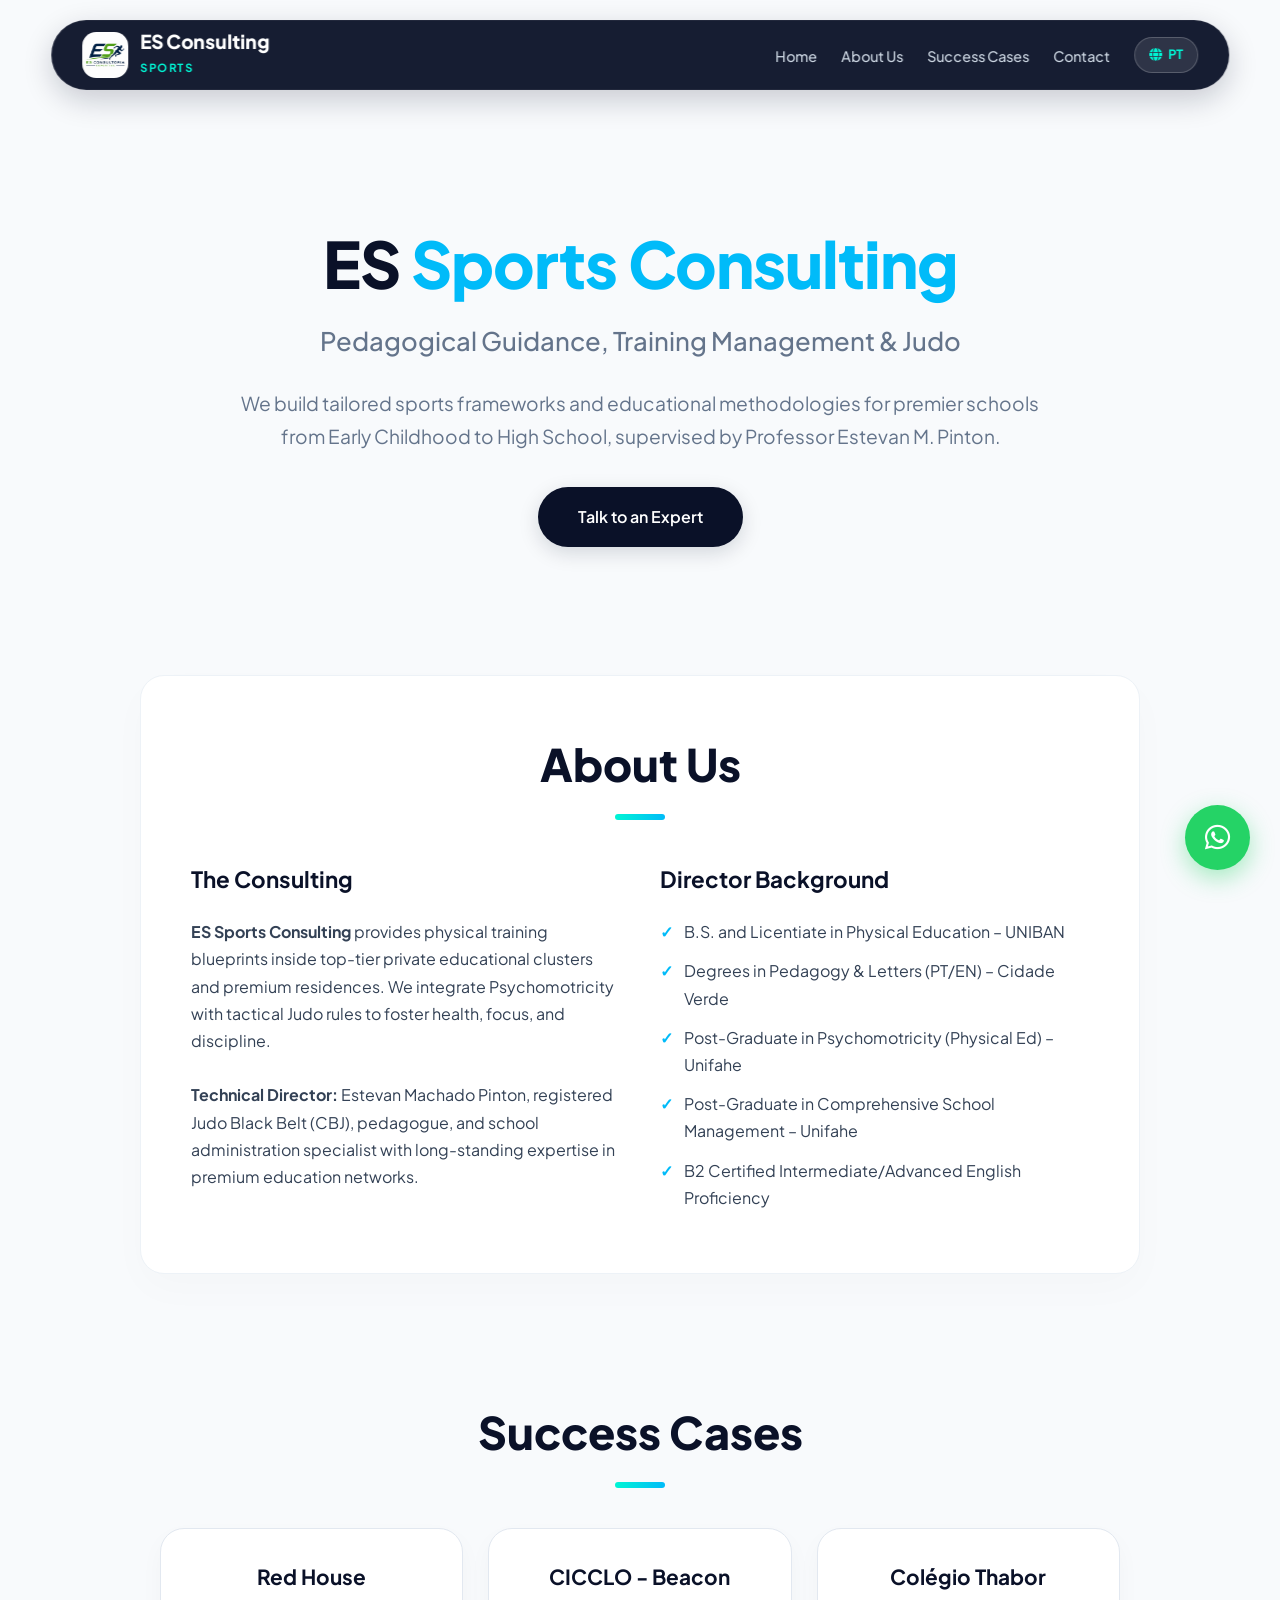
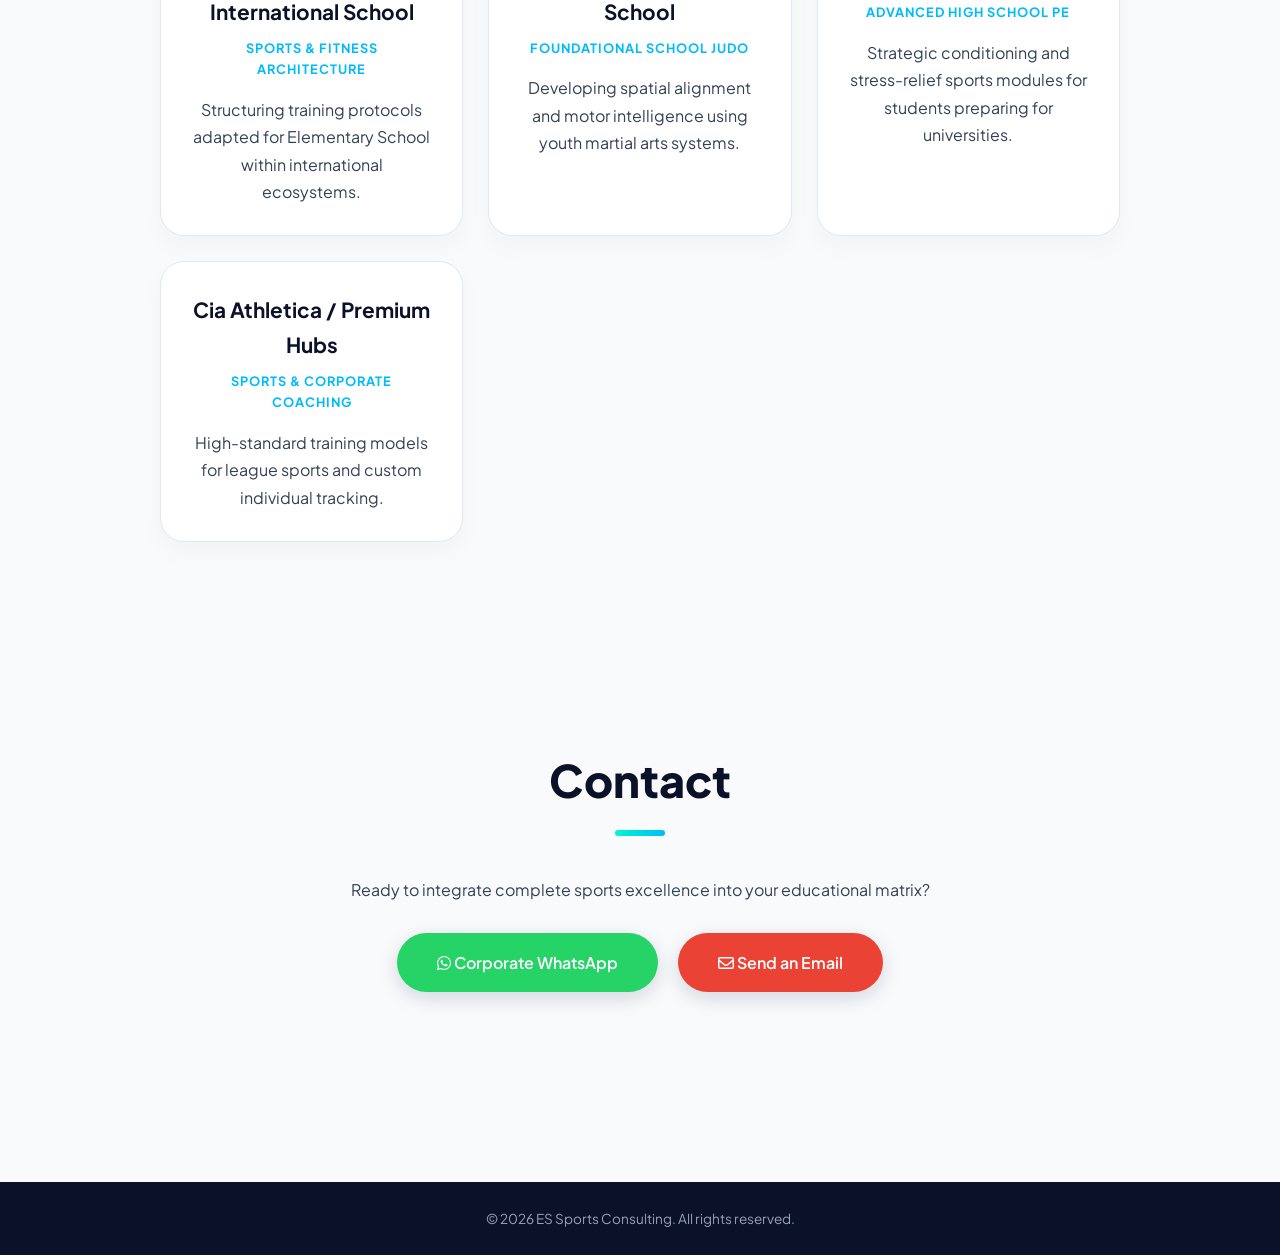
==== index_en.html @ 7282d3e0 "feat: estrutura inicial sem imagens" ====
<!DOCTYPE html>
<html lang="en">
<head>
    <meta charset="UTF-8">
    <meta name="viewport" content="width=device-width, initial-scale=1.0">
    <title>ES Sports Consulting</title>
    <link rel="stylesheet" href="style.css">
    <link rel="stylesheet" href="https://cdnjs.cloudflare.com/ajax/libs/font-awesome/6.4.2/css/all.min.css">
</head>
<body>

    <!-- Floating WhatsApp -->
    <a href="https://wa.me/5511965818711?text=Hello,%20I'd%20like%20to%20know%20more%20about%20ES%20Sports%20Consulting." target="_blank" class="whatsapp-float" aria-label="WhatsApp">
        <i class="fab fa-whatsapp"></i>
    </a>

    <!-- Header -->
    <header>
        <div class="nav-container">
            <div class="logo-container">
                <div class="logo-img-wrapper">
                    <img src="esconcultoria_logo.jpg" alt="ES Consulting Logo">
                </div>
                <div class="logo-text">
                    <span class="main-name">ES Consulting</span>
                    <span class="sub-name">Sports</span>
                </div>
            </div>
            <nav>
                <ul>
                    <li><a href="#home">Home</a></li>
                    <li><a href="#about-me">About Us</a></li>
                    <li><a href="#success-cases">Success Cases</a></li>
                    <li><a href="#contact">Contact</a></li>
                    <li><a href="index.html" class="lang-switch"><i class="fas fa-globe"></i> PT</a></li>
                </ul>
            </nav>
        </div>
    </header>

    <!-- Home -->
    <section id="home">
        <div class="hero-text">
            <h1>ES <span>Sports Consulting</span></h1>
            <h2>Pedagogical Guidance, Training Management & Judo</h2>
            <p>We build tailored sports frameworks and educational methodologies for premier schools from Early Childhood to High School, supervised by Professor Estevan M. Pinton.</p>
            <a href="#contact" class="btn">Talk to an Expert</a>
        </div>
    </section>

    <!-- About Us -->
    <section id="about-me">
        <h2 class="section-title">About Us</h2>
        <div class="about-container">
            <div class="about-box">
                <h3>The Consulting</h3>
                <p><strong>ES Sports Consulting</strong> provides physical training blueprints inside top-tier private educational clusters and premium residences. We integrate Psychomotricity with tactical Judo rules to foster health, focus, and discipline.</p>
                <br>
                <p><strong>Technical Director:</strong> Estevan Machado Pinton, registered Judo Black Belt (CBJ), pedagogue, and school administration specialist with long-standing expertise in premium education networks.</p>
            </div>
            <div class="about-box">
                <h3>Director Background</h3>
                <ul>
                    <li>B.S. and Licentiate in Physical Education – UNIBAN</li>
                    <li>Degrees in Pedagogy & Letters (PT/EN) – Cidade Verde</li>
                    <li>Post-Graduate in Psychomotricity (Physical Ed) – Unifahe</li>
                    <li>Post-Graduate in Comprehensive School Management – Unifahe</li>
                    <li>B2 Certified Intermediate/Advanced English Proficiency</li>
                </ul>
            </div>
        </div>
    </section>

    <!-- Success Cases -->
    <section id="success-cases">
        <h2 class="section-title">Success Cases</h2>
        <div class="grid-sucesso">
            <div class="card-sucesso">
                <h3>Red House International School</h3>
                <div class="sub">Sports & Fitness Architecture</div>
                <p>Structuring training protocols adapted for Elementary School within international ecosystems.</p>
            </div>
            <div class="card-sucesso">
                <h3>CICCLO - Beacon School</h3>
                <div class="sub">Foundational School Judo</div>
                <p>Developing spatial alignment and motor intelligence using youth martial arts systems.</p>
            </div>
            <div class="card-sucesso">
                <h3>Colégio Thabor</h3>
                <div class="sub">Advanced High School PE</div>
                <p>Strategic conditioning and stress-relief sports modules for students preparing for universities.</p>
            </div>
            <div class="card-sucesso">
                <h3>Cia Athletica / Premium Hubs</h3>
                <div class="sub">Sports & Corporate Coaching</div>
                <p>High-standard training models for league sports and custom individual tracking.</p>
            </div>
        </div>
    </section>

    <!-- Contact -->
    <section id="contact">
        <h2 class="section-title">Contact</h2>
        <p>Ready to integrate complete sports excellence into your educational matrix?</p>
        
        <div class="contact-buttons">
            <a href="https://wa.me/5511965818711?text=Hello,%20I'd%20like%20to%20schedule%20a%20meeting." target="_blank" class="btn btn-whatsapp-link">
                <i class="fab fa-whatsapp"></i> Corporate WhatsApp
            </a>
            <a href="mailto:estevan.machado@gmail.com" class="btn btn-email">
                <i class="far fa-envelope"></i> Send an Email
            </a>
        </div>
    </section>

    <footer>
        <p>&copy; 2026 ES Sports Consulting. All rights reserved.</p>
    </footer>

</body>
</html>
---- style.css ----
/* @import de fontes modernas */
@import url('https://fonts.googleapis.com/css2?family=Plus+Jakarta+Sans:wght=400;500;600;700;800&display=swap');

:root {
    --navy-deep: #0a1128;
    --navy-medium: #1c2541;
    --teal-bright: #00f5d4;
    --teal-dark: #00bbf9;
    --text-main: #334155;
    --text-light: #64748b;
    --card-radius: 24px;
    --btn-radius: 50px;
}

/* Reset Geral */
* {
    margin: 0;
    padding: 0;
    box-sizing: border-box;
    font-family: 'Plus Jakarta Sans', sans-serif;
    scroll-behavior: smooth;
}

body {
    background-color: #f8fafc;
    color: var(--text-main);
    line-height: 1.7;
    overflow-x: hidden;
}

a {
    text-decoration: none;
    color: inherit;
}

/* Botão Flutuante do WhatsApp */
.whatsapp-float {
    position: fixed;
    bottom: 30px;
    right: 30px;
    background-color: #25d366;
    color: white;
    width: 65px;
    height: 65px;
    border-radius: 50%;
    display: flex;
    align-items: center;
    justify-content: center;
    box-shadow: 0 8px 24px rgba(37, 211, 102, 0.4);
    z-index: 9999;
    transition: all 0.3s ease;
    font-size: 1.8rem;
}

.whatsapp-float:hover {
    transform: scale(1.1) translateY(-5px);
    box-shadow: 0 12px 30px rgba(37, 211, 102, 0.6);
}

/* Cabeçalho e Menu */
header {
    background-color: rgba(10, 17, 40, 0.95);
    backdrop-filter: blur(10px);
    color: #fff;
    position: fixed;
    width: 92%;
    max-width: 1200px;
    top: 20px;
    left: 50%;
    transform: translateX(-50%);
    z-index: 1000;
    border-radius: var(--btn-radius);
    box-shadow: 0 10px 30px rgba(10, 17, 40, 0.2);
    border: 1px solid rgba(255, 255, 255, 0.05);
}

.nav-container {
    display: flex;
    justify-content: space-between;
    align-items: center;
    padding: 10px 30px;
}

.logo-container {
    display: flex;
    align-items: center;
    gap: 12px;
}

.logo-img-wrapper {
    width: 46px;
    height: 46px;
    border-radius: 14px;
    overflow: hidden;
    display: flex;
    align-items: center;
    justify-content: center;
    background: #fff;
}

.logo-img-wrapper img {
    width: 100%;
    height: 100%;
    object-fit: cover;
}

.logo-text {
    text-align: left;
}

.logo-text .main-name {
    font-size: 1.2rem;
    font-weight: 800;
    color: #ffffff;
    display: block;
    line-height: 1.1;
}

.logo-text .sub-name {
    font-size: 0.7rem;
    color: var(--teal-bright);
    font-weight: 700;
    text-transform: uppercase;
    letter-spacing: 1.5px;
}

nav ul {
    display: flex;
    list-style: none;
    align-items: center;
}

nav ul li {
    margin-left: 24px;
}

nav ul li a {
    font-weight: 500;
    font-size: 0.9rem;
    transition: color 0.3s;
    color: #cbd5e1;
}

nav ul li a:hover {
    color: var(--teal-bright);
}

.lang-switch {
    background: rgba(255, 255, 255, 0.1);
    border: 1px solid rgba(255, 255, 255, 0.2);
    padding: 6px 14px;
    border-radius: var(--btn-radius);
    font-size: 0.8rem;
    font-weight: 700;
    color: var(--teal-bright);
    display: flex;
    align-items: center;
    gap: 6px;
    transition: all 0.3s;
}

.lang-switch:hover {
    background: var(--teal-bright);
    color: var(--navy-deep);
}

/* Configurações de Seções */
section {
    padding: 120px 20px 80px 20px;
    max-width: 1000px;
    margin: 0 auto;
    text-align: center;
}

.section-title {
    font-size: 2.8rem;
    margin-bottom: 40px;
    color: var(--navy-deep);
    font-weight: 800;
}

.section-title::after {
    content: '';
    display: block;
    width: 50px;
    height: 6px;
    background: linear-gradient(90deg, var(--teal-bright), var(--teal-dark));
    margin: 12px auto 0 auto;
    border-radius: 10px;
}

/* Hero / Home Totalmente Centralizada */
#home {
    display: flex;
    flex-direction: column;
    align-items: center;
    justify-content: center;
    min-height: 75vh;
    padding-top: 180px;
}

.hero-text {
    max-width: 800px;
    margin: 0 auto;
}

.hero-text h1 {
    font-size: 4rem;
    color: var(--navy-deep);
    line-height: 1.1;
    font-weight: 800;
    letter-spacing: -1px;
}

.hero-text h1 span {
    color: var(--teal-dark);
}

.hero-text h2 {
    font-size: 1.6rem;
    color: var(--text-light);
    margin: 20px 0 25px 0;
    font-weight: 500;
}

.hero-text p {
    font-size: 1.2rem;
    color: var(--text-light);
    margin-bottom: 35px;
}

.btn {
    display: inline-block;
    background-color: var(--navy-deep);
    color: #fff;
    padding: 16px 40px;
    border-radius: var(--btn-radius);
    font-weight: 600;
    transition: all 0.3s;
    box-shadow: 0 6px 20px rgba(10, 17, 40, 0.15);
}

.btn:hover {
    background-color: var(--teal-bright);
    color: var(--navy-deep);
    transform: translateY(-3px);
}

/* Quem Somos */
#quem-sou, #about-me {
    background-color: #fff;
    border-radius: var(--card-radius);
    box-shadow: 0 15px 40px rgba(10, 17, 40, 0.02);
    padding: 50px;
    border: 1px solid #edf2f7;
}

.about-container {
    display: grid;
    grid-template-columns: 1fr 1fr;
    gap: 40px;
    text-align: left;
}

.about-box h3 {
    color: var(--navy-deep);
    margin-bottom: 20px;
    font-size: 1.4rem;
}

.about-box ul {
    list-style-type: none;
}

.about-box ul li {
    margin-bottom: 12px;
    position: relative;
    padding-left: 24px;
}

.about-box ul li::before {
    content: "✓";
    position: absolute;
    left: 0;
    color: var(--teal-dark);
    font-weight: 800;
}

/* Casos de Sucesso em Caixas */
.grid-sucesso {
    display: grid;
    grid-template-columns: repeat(auto-fit, minmax(280px, 1fr));
    gap: 25px;
}

.card-sucesso {
    background-color: #fff;
    padding: 30px;
    border-radius: var(--card-radius);
    box-shadow: 0 10px 25px rgba(10, 17, 40, 0.03);
    border: 1px solid #e2e8f0;
    text-align: center;
    transition: transform 0.3s, border-color 0.3s;
}

.card-sucesso:hover {
    transform: translateY(-5px);
    border-color: var(--teal-bright);
}

.card-sucesso h3 {
    color: var(--navy-deep);
    font-size: 1.3rem;
    margin-bottom: 8px;
}

.card-sucesso .sub {
    font-size: 0.8rem;
    color: var(--teal-dark);
    font-weight: 700;
    text-transform: uppercase;
    letter-spacing: 1px;
    margin-bottom: 15px;
}

/* Contato */
.contact-buttons {
    display: flex;
    justify-content: center;
    gap: 20px;
    margin: 30px 0;
    flex-wrap: wrap;
}

.btn-whatsapp-link { background-color: #25d366; }
.btn-whatsapp-link:hover { background-color: #1ebd54; color: white;}
.btn-email { background-color: #ea4335; }
.btn-email:hover { background-color: #d3382c; color: white;}

footer {
    background-color: var(--navy-deep);
    color: #94a3b8;
    text-align: center;
    padding: 25px;
    font-size: 0.85rem;
    margin-top: 80px;
}

/* Responsividade */
@media (max-width: 768px) {
    .nav-container { flex-direction: column; gap: 15px; }
    nav ul { gap: 10px; }
    nav ul li { margin: 0; }
    .about-container { grid-template-columns: 1fr; }
    .hero-text h1 { font-size: 2.8rem; }
}
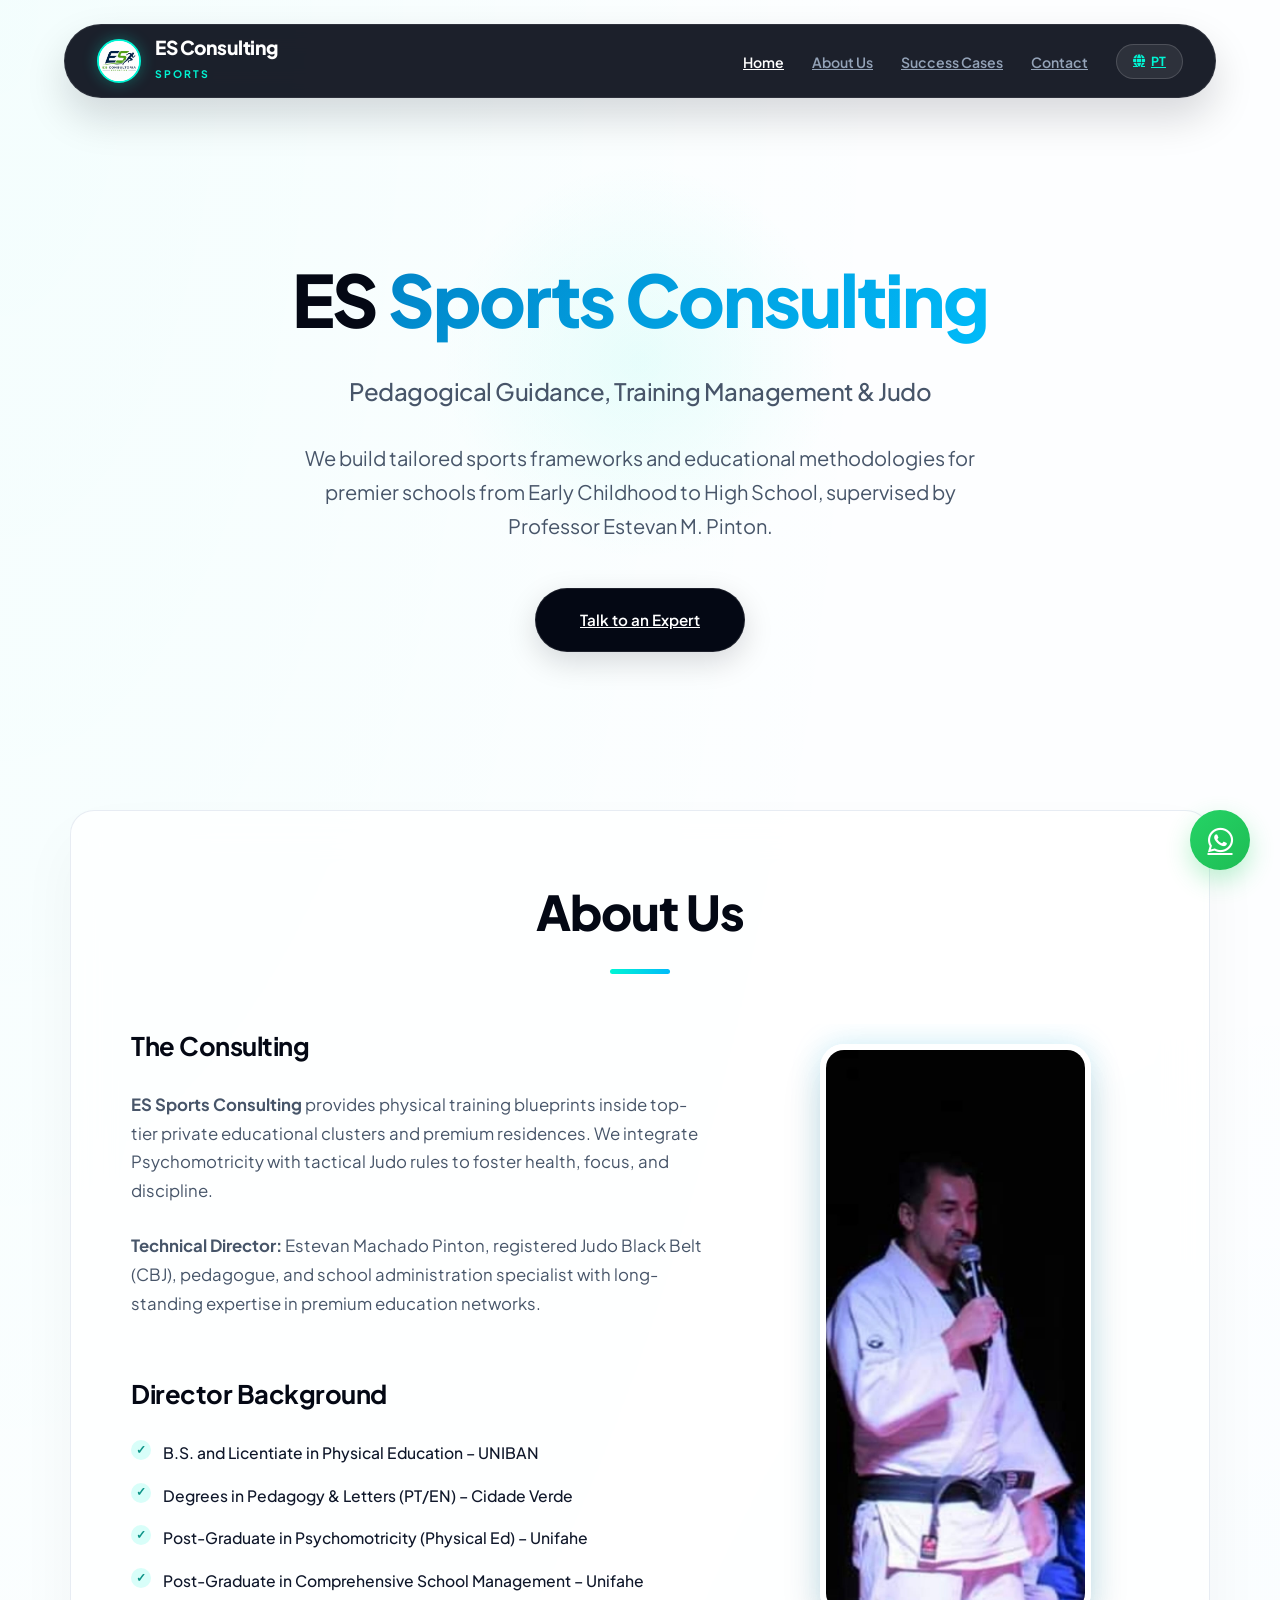
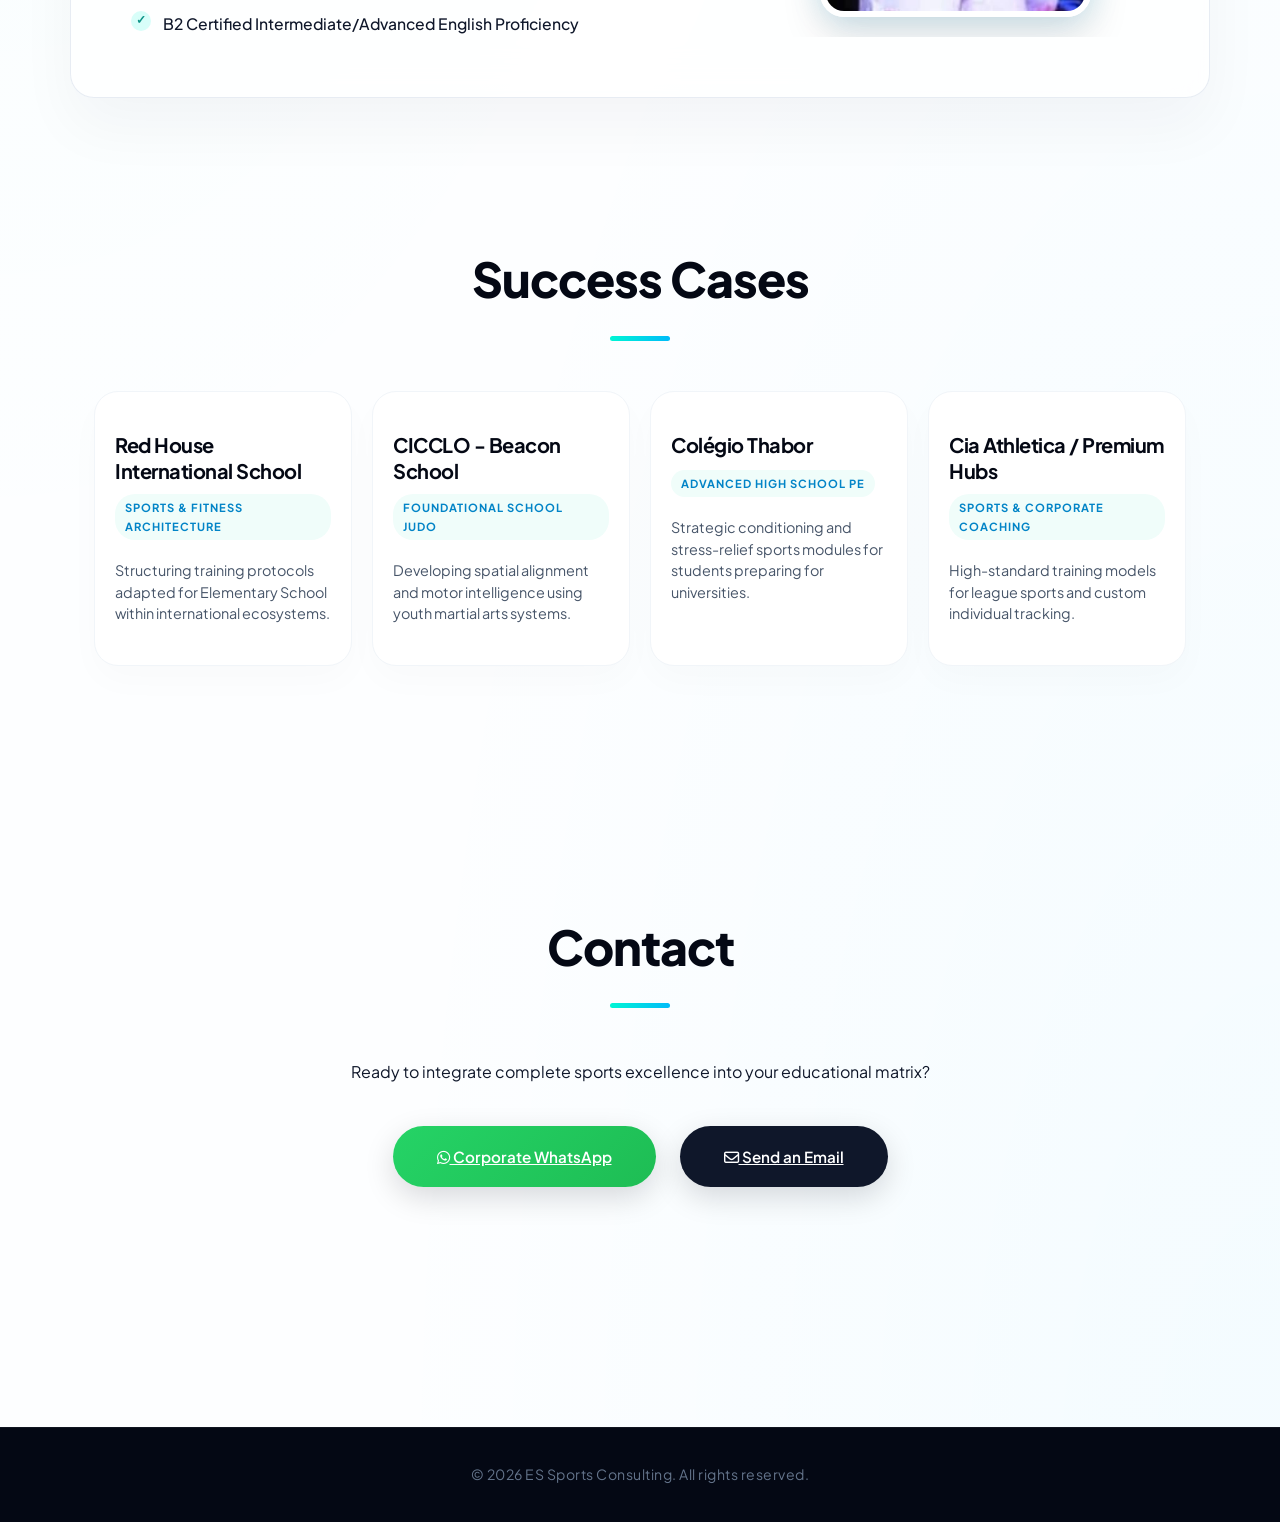
==== commit f1ab842d: "INCLUSAO DE FOTO E ALTERAÇÃO DO LAYOUT E ESTILO" ====
--- a/index_en.html
+++ b/index_en.html
@@ -28,7 +28,7 @@
             </div>
             <nav>
                 <ul>
-                    <li><a href="#home">Home</a></li>
+                    <li><a href="#home" class="active">Home</a></li>
                     <li><a href="#about-me">About Us</a></li>
                     <li><a href="#success-cases">Success Cases</a></li>
                     <li><a href="#contact">Contact</a></li>
@@ -48,7 +48,7 @@
         </div>
     </section>
 
-    <!-- About Us -->
+    <!-- About Us Modernized with Photo -->
     <section id="about-me">
         <h2 class="section-title">About Us</h2>
         <div class="about-container">
@@ -57,8 +57,9 @@
                 <p><strong>ES Sports Consulting</strong> provides physical training blueprints inside top-tier private educational clusters and premium residences. We integrate Psychomotricity with tactical Judo rules to foster health, focus, and discipline.</p>
                 <br>
                 <p><strong>Technical Director:</strong> Estevan Machado Pinton, registered Judo Black Belt (CBJ), pedagogue, and school administration specialist with long-standing expertise in premium education networks.</p>
-            </div>
-            <div class="about-box">
+                
+                <br><br>
+                
                 <h3>Director Background</h3>
                 <ul>
                     <li>B.S. and Licentiate in Physical Education – UNIBAN</li>
@@ -67,6 +68,11 @@
                     <li>Post-Graduate in Comprehensive School Management – Unifahe</li>
                     <li>B2 Certified Intermediate/Advanced English Proficiency</li>
                 </ul>
+            </div>
+            
+            <!-- Incorporated Image Box with Premium Frame and Glow (70% width) -->
+            <div class="about-box" style="padding: 0; display: flex; align-items: center; justify-content: center; overflow: hidden; background: none; border: none; box-shadow: none;">
+                <img src="foto palestra.jpg" alt="Professor Estevan M. Pinton during a Judo presentation" style="width: 70%; height: auto; object-fit: contain; border-radius: var(--card-radius); border: 6px solid #ffffff; box-shadow: 0 20px 40px rgba(4, 8, 20, 0.12), 0 0 30px rgba(0, 187, 249, 0.18);">
             </div>
         </div>
     </section>
--- a/style.css
+++ b/style.css
@@ -1,15 +1,16 @@
 /* @import de fontes modernas */
-@import url('https://fonts.googleapis.com/css2?family=Plus+Jakarta+Sans:wght=400;500;600;700;800&display=swap');
+@import url('https://fonts.googleapis.com/css2?family=Plus+Jakarta+Sans:wght@400;500;600;700;800&display=swap');
 
 :root {
-    --navy-deep: #0a1128;
-    --navy-medium: #1c2541;
+    --navy-deep: #040814;
+    --navy-card: #0a122c;
     --teal-bright: #00f5d4;
     --teal-dark: #00bbf9;
-    --text-main: #334155;
-    --text-light: #64748b;
+    --text-main: #0f172a;
+    --text-light: #475569;
+    --glass-bg: rgba(255, 255, 255, 0.75);
     --card-radius: 24px;
-    --btn-radius: 50px;
+    --btn-radius: 100px;
 }
 
 /* Reset Geral */
@@ -22,15 +23,18 @@
 }
 
 body {
-    background-color: #f8fafc;
+    background-color: #fdfeff;
+    background-image: 
+        radial-gradient(at 0% 0%, rgba(0, 245, 212, 0.04) 0px, transparent 50%),
+        radial-gradient(at 100% 100%, rgba(0, 187, 249, 0.04) 0px, transparent 50%);
     color: var(--text-main);
     line-height: 1.7;
     overflow-x: hidden;
 }
 
-a {
-    text-decoration: none;
-    color: inherit;
+::selection {
+    background: var(--teal-bright);
+    color: var(--navy-deep);
 }
 
 /* Botão Flutuante do WhatsApp */
@@ -38,64 +42,67 @@
     position: fixed;
     bottom: 30px;
     right: 30px;
-    background-color: #25d366;
+    background: linear-gradient(135deg, #25d366, #1ebd54);
     color: white;
-    width: 65px;
-    height: 65px;
+    width: 60px;
+    height: 60px;
     border-radius: 50%;
     display: flex;
     align-items: center;
     justify-content: center;
-    box-shadow: 0 8px 24px rgba(37, 211, 102, 0.4);
+    box-shadow: 0 10px 25px rgba(37, 211, 102, 0.3);
     z-index: 9999;
-    transition: all 0.3s ease;
+    transition: all 0.4s cubic-bezier(0.175, 0.885, 0.32, 1.275);
     font-size: 1.8rem;
 }
 
 .whatsapp-float:hover {
     transform: scale(1.1) translateY(-5px);
-    box-shadow: 0 12px 30px rgba(37, 211, 102, 0.6);
-}
-
-/* Cabeçalho e Menu */
+    box-shadow: 0 15px 30px rgba(37, 211, 102, 0.5);
+}
+
+/* Cabeçalho Glassmorphism */
 header {
-    background-color: rgba(10, 17, 40, 0.95);
-    backdrop-filter: blur(10px);
+    background: rgba(4, 8, 20, 0.9);
+    backdrop-filter: blur(12px);
+    -webkit-backdrop-filter: blur(12px);
     color: #fff;
     position: fixed;
-    width: 92%;
+    width: 90%;
     max-width: 1200px;
-    top: 20px;
+    top: 24px;
     left: 50%;
     transform: translateX(-50%);
     z-index: 1000;
     border-radius: var(--btn-radius);
-    box-shadow: 0 10px 30px rgba(10, 17, 40, 0.2);
-    border: 1px solid rgba(255, 255, 255, 0.05);
+    box-shadow: 0 20px 40px rgba(4, 8, 20, 0.15);
+    border: 1px solid rgba(255, 255, 255, 0.08);
 }
 
 .nav-container {
     display: flex;
     justify-content: space-between;
     align-items: center;
-    padding: 10px 30px;
+    padding: 12px 32px;
 }
 
 .logo-container {
     display: flex;
     align-items: center;
-    gap: 12px;
+    gap: 14px;
 }
 
 .logo-img-wrapper {
-    width: 46px;
-    height: 46px;
-    border-radius: 14px;
+    width: 44px;
+    height: 44px;
+    border-radius: 50%;
     overflow: hidden;
     display: flex;
     align-items: center;
     justify-content: center;
     background: #fff;
+    box-shadow: 0 0 15px rgba(0, 245, 212, 0.3);
+    border: 2px solid var(--teal-bright);
 }
 
 .logo-img-wrapper img {
@@ -114,243 +121,372 @@
     color: #ffffff;
     display: block;
     line-height: 1.1;
+    letter-spacing: -0.5px;
 }
 
 .logo-text .sub-name {
-    font-size: 0.7rem;
+    font-size: 0.65rem;
     color: var(--teal-bright);
     font-weight: 700;
     text-transform: uppercase;
-    letter-spacing: 1.5px;
+    letter-spacing: 2px;
 }
 
 nav ul {
     display: flex;
     list-style: none;
     align-items: center;
-}
-
-nav ul li {
-    margin-left: 24px;
+    gap: 28px;
 }
 
 nav ul li a {
-    font-weight: 500;
-    font-size: 0.9rem;
-    transition: color 0.3s;
-    color: #cbd5e1;
-}
-
-nav ul li a:hover {
-    color: var(--teal-bright);
+    font-weight: 600;
+    font-size: 0.88rem;
+    transition: all 0.3s ease;
+    color: #94a3b8;
+    position: relative;
+    padding: 4px 0;
+}
+
+nav ul li a:hover, nav ul li a.active {
+    color: #fff;
+}
+
+nav ul li a::after {
+    content: '';
+    position: absolute;
+    bottom: 0;
+    left: 0;
+    width: 0;
+    height: 2px;
+    background: linear-gradient(90deg, var(--teal-bright), var(--teal-dark));
+    transition: width 0.3s ease;
+}
+
+nav ul li a:hover::after {
+    width: 100%;
 }
 
 .lang-switch {
-    background: rgba(255, 255, 255, 0.1);
-    border: 1px solid rgba(255, 255, 255, 0.2);
-    padding: 6px 14px;
+    background: rgba(255, 255, 255, 0.08);
+    border: 1px solid rgba(255, 255, 255, 0.15);
+    padding: 6px 16px;
     border-radius: var(--btn-radius);
-    font-size: 0.8rem;
+    font-size: 0.78rem;
     font-weight: 700;
     color: var(--teal-bright);
     display: flex;
     align-items: center;
     gap: 6px;
-    transition: all 0.3s;
+    transition: all 0.3s ease;
 }
 
 .lang-switch:hover {
-    background: var(--teal-bright);
-    color: var(--navy-deep);
+    background: linear-gradient(135deg, var(--teal-bright), var(--teal-dark));
+    color: var(--navy-deep);
+    border-color: transparent;
+    box-shadow: 0 0 15px rgba(0, 245, 212, 0.4);
 }
 
 /* Configurações de Seções */
 section {
-    padding: 120px 20px 80px 20px;
-    max-width: 1000px;
+    padding: 140px 24px 100px 24px;
+    max-width: 1140px;
     margin: 0 auto;
     text-align: center;
 }
 
 .section-title {
-    font-size: 2.8rem;
-    margin-bottom: 40px;
+    font-size: 3rem;
+    margin-bottom: 50px;
     color: var(--navy-deep);
     font-weight: 800;
+    letter-spacing: -1px;
 }
 
 .section-title::after {
     content: '';
     display: block;
-    width: 50px;
-    height: 6px;
+    width: 60px;
+    height: 5px;
     background: linear-gradient(90deg, var(--teal-bright), var(--teal-dark));
-    margin: 12px auto 0 auto;
+    margin: 16px auto 0 auto;
     border-radius: 10px;
 }
 
-/* Hero / Home Totalmente Centralizada */
+/* Hero / Home Futurista Centralizada */
 #home {
     display: flex;
     flex-direction: column;
     align-items: center;
     justify-content: center;
-    min-height: 75vh;
-    padding-top: 180px;
+    min-height: 90vh;
+    padding-top: 200px;
+    position: relative;
+}
+
+#home::before {
+    content: '';
+    position: absolute;
+    width: 400px;
+    height: 400px;
+    background: radial-gradient(circle, rgba(0, 245, 212, 0.08) 0%, transparent 70%);
+    top: 20%;
+    z-index: -1;
 }
 
 .hero-text {
-    max-width: 800px;
+    max-width: 850px;
     margin: 0 auto;
 }
 
 .hero-text h1 {
-    font-size: 4rem;
-    color: var(--navy-deep);
-    line-height: 1.1;
+    font-size: 4.5rem;
+    color: var(--navy-deep);
+    line-height: 1.15;
     font-weight: 800;
-    letter-spacing: -1px;
+    letter-spacing: -2px;
 }
 
 .hero-text h1 span {
-    color: var(--teal-dark);
+    background: linear-gradient(135deg, #0284c7, var(--teal-dark));
+    -webkit-background-clip: text;
+    -webkit-text-fill-color: transparent;
 }
 
 .hero-text h2 {
-    font-size: 1.6rem;
+    font-size: 1.5rem;
     color: var(--text-light);
-    margin: 20px 0 25px 0;
+    margin: 30px 0;
     font-weight: 500;
+    letter-spacing: -0.5px;
 }
 
 .hero-text p {
-    font-size: 1.2rem;
+    font-size: 1.25rem;
     color: var(--text-light);
-    margin-bottom: 35px;
+    margin-bottom: 45px;
+    max-width: 700px;
+    margin-left: auto;
+    margin-right: auto;
 }
 
 .btn {
     display: inline-block;
-    background-color: var(--navy-deep);
+    background: var(--navy-deep);
     color: #fff;
-    padding: 16px 40px;
+    padding: 18px 44px;
     border-radius: var(--btn-radius);
     font-weight: 600;
-    transition: all 0.3s;
-    box-shadow: 0 6px 20px rgba(10, 17, 40, 0.15);
+    font-size: 0.95rem;
+    transition: all 0.4s cubic-bezier(0.165, 0.84, 0.44, 1);
+    box-shadow: 0 10px 30px rgba(4, 8, 20, 0.15);
+    border: 1px solid rgba(255, 255, 255, 0.1);
 }
 
 .btn:hover {
-    background-color: var(--teal-bright);
-    color: var(--navy-deep);
-    transform: translateY(-3px);
-}
-
-/* Quem Somos */
+    background: linear-gradient(135deg, var(--teal-bright), var(--teal-dark));
+    color: var(--navy-deep);
+    transform: translateY(-4px);
+    box-shadow: 0 15px 35px rgba(0, 245, 212, 0.35);
+}
+
+/* Quem Somos Modernizado */
 #quem-sou, #about-me {
-    background-color: #fff;
+    background: var(--glass-bg);
+    backdrop-filter: blur(20px);
+    -webkit-backdrop-filter: blur(20px);
     border-radius: var(--card-radius);
-    box-shadow: 0 15px 40px rgba(10, 17, 40, 0.02);
-    padding: 50px;
-    border: 1px solid #edf2f7;
+    box-shadow: 0 30px 60px rgba(15, 23, 42, 0.04);
+    padding: 60px;
+    border: 1px solid rgba(226, 232, 240, 0.8);
+    position: relative;
 }
 
 .about-container {
     display: grid;
-    grid-template-columns: 1fr 1fr;
-    gap: 40px;
+    grid-template-columns: 1.2fr 0.8fr;
+    gap: 50px;
     text-align: left;
 }
 
 .about-box h3 {
     color: var(--navy-deep);
-    margin-bottom: 20px;
-    font-size: 1.4rem;
+    margin-bottom: 24px;
+    font-size: 1.6rem;
+    font-weight: 700;
+    letter-spacing: -0.5px;
+}
+
+.about-box p {
+    color: var(--text-light);
+    font-size: 1.05rem;
 }
 
 .about-box ul {
     list-style-type: none;
+    display: flex;
+    flex-direction: column;
+    gap: 16px;
 }
 
 .about-box ul li {
-    margin-bottom: 12px;
     position: relative;
-    padding-left: 24px;
+    padding-left: 32px;
+    color: var(--text-main);
+    font-weight: 500;
+    font-size: 0.98rem;
 }
 
 .about-box ul li::before {
     content: "✓";
     position: absolute;
     left: 0;
-    color: var(--teal-dark);
+    top: 0;
+    width: 20px;
+    height: 20px;
+    background: rgba(0, 245, 212, 0.15);
+    color: #0d9488;
+    border-radius: 50%;
+    display: flex;
+    align-items: center;
+    justify-content: center;
+    font-size: 0.75rem;
     font-weight: 800;
 }
 
-/* Casos de Sucesso em Caixas */
+/* Casos de Sucesso Estilo 4 Colunas na mesma linha */
 .grid-sucesso {
     display: grid;
-    grid-template-columns: repeat(auto-fit, minmax(280px, 1fr));
-    gap: 25px;
+    grid-template-columns: repeat(4, 1fr); /* Mantém estritamente lado a lado no desktop */
+    gap: 20px;
 }
 
 .card-sucesso {
-    background-color: #fff;
-    padding: 30px;
+    background: #fff;
+    padding: 40px 20px;
     border-radius: var(--card-radius);
-    box-shadow: 0 10px 25px rgba(10, 17, 40, 0.03);
-    border: 1px solid #e2e8f0;
-    text-align: center;
-    transition: transform 0.3s, border-color 0.3s;
+    box-shadow: 0 15px 35px rgba(4, 8, 20, 0.02);
+    border: 1px solid #f1f5f9;
+    text-align: left;
+    transition: all 0.4s cubic-bezier(0.165, 0.84, 0.44, 1);
+    position: relative;
+    overflow: hidden;
+}
+
+.card-sucesso::before {
+    content: '';
+    position: absolute;
+    top: 0;
+    left: 0;
+    width: 4px;
+    height: 100%;
+    background: linear-gradient(to bottom, var(--teal-bright), var(--teal-dark));
+    opacity: 0;
+    transition: opacity 0.3s;
 }
 
 .card-sucesso:hover {
-    transform: translateY(-5px);
-    border-color: var(--teal-bright);
+    transform: translateY(-8px);
+    box-shadow: 0 25px 50px rgba(4, 8, 20, 0.08);
+    border-color: rgba(0, 245, 212, 0.2);
+}
+
+.card-sucesso:hover::before {
+    opacity: 1;
 }
 
 .card-sucesso h3 {
     color: var(--navy-deep);
-    font-size: 1.3rem;
-    margin-bottom: 8px;
+    font-size: 1.25rem;
+    margin-bottom: 10px;
+    font-weight: 700;
+    letter-spacing: -0.5px;
+    line-height: 1.3;
 }
 
 .card-sucesso .sub {
-    font-size: 0.8rem;
-    color: var(--teal-dark);
+    font-size: 0.7rem;
+    color: #0284c7;
     font-weight: 700;
     text-transform: uppercase;
     letter-spacing: 1px;
-    margin-bottom: 15px;
-}
-
-/* Contato */
+    margin-bottom: 20px;
+    display: inline-block;
+    background: #f0fdfa;
+    padding: 4px 10px;
+    border-radius: 20px;
+}
+
+.card-sucesso p {
+    font-size: 0.9rem;
+    color: var(--text-light);
+    line-height: 1.5;
+}
+
+/* Seção Contato Ultra-Clean */
 .contact-buttons {
     display: flex;
     justify-content: center;
-    gap: 20px;
-    margin: 30px 0;
+    gap: 24px;
+    margin: 40px 0;
     flex-wrap: wrap;
 }
 
-.btn-whatsapp-link { background-color: #25d366; }
-.btn-whatsapp-link:hover { background-color: #1ebd54; color: white;}
-.btn-email { background-color: #ea4335; }
-.btn-email:hover { background-color: #d3382c; color: white;}
-
+.btn-whatsapp-link { 
+    background: linear-gradient(135deg, #25d366, #1ebd54); 
+    border: none;
+}
+.btn-whatsapp-link:hover { 
+    background: linear-gradient(135deg, #1ebd54, #1a9f47); 
+    color: white;
+    box-shadow: 0 15px 35px rgba(37, 211, 102, 0.3);
+}
+
+.btn-email { 
+    background: #0f172a;
+    border: none;
+}
+.btn-email:hover { 
+    background: #1e293b; 
+    color: white;
+    box-shadow: 0 15px 35px rgba(15, 23, 42, 0.25);
+}
+
+/* Rodapé Premium */
 footer {
     background-color: var(--navy-deep);
-    color: #94a3b8;
+    color: #64748b;
     text-align: center;
-    padding: 25px;
-    font-size: 0.85rem;
-    margin-top: 80px;
-}
-
-/* Responsividade */
+    padding: 35px;
+    font-size: 0.88rem;
+    margin-top: 100px;
+    border-top: 1px solid rgba(255, 255, 255, 0.05);
+    letter-spacing: 0.5px;
+}
+
+/* Responsividade Adaptativa e Inteligente */
+@media (max-width: 1100px) {
+    .grid-sucesso {
+        grid-template-columns: repeat(2, 1fr); /* Vira bloco 2x2 em telas médias ou tablets deitados */
+        gap: 24px;
+    }
+}
+
+@media (max-width: 992px) {
+    .about-container { grid-template-columns: 1fr; gap: 35px; }
+    .hero-text h1 { font-size: 3.5rem; }
+}
+
 @media (max-width: 768px) {
-    .nav-container { flex-direction: column; gap: 15px; }
-    nav ul { gap: 10px; }
-    nav ul li { margin: 0; }
-    .about-container { grid-template-columns: 1fr; }
-    .hero-text h1 { font-size: 2.8rem; }
+    header { width: 95%; top: 12px; border-radius: 24px; }
+    .nav-container { padding: 12px 20px; }
+    nav ul { display: none; }
+    .hero-text h1 { font-size: 2.6rem; }
+    .hero-text h2 { font-size: 1.25rem; }
+    #quem-sou { padding: 30px; }
+    section { padding-top: 110px; }
+    .grid-sucesso {
+        grid-template-columns: 1fr; /* Empilha verticalmente no celular para leitura perfeita */
+    }
 }
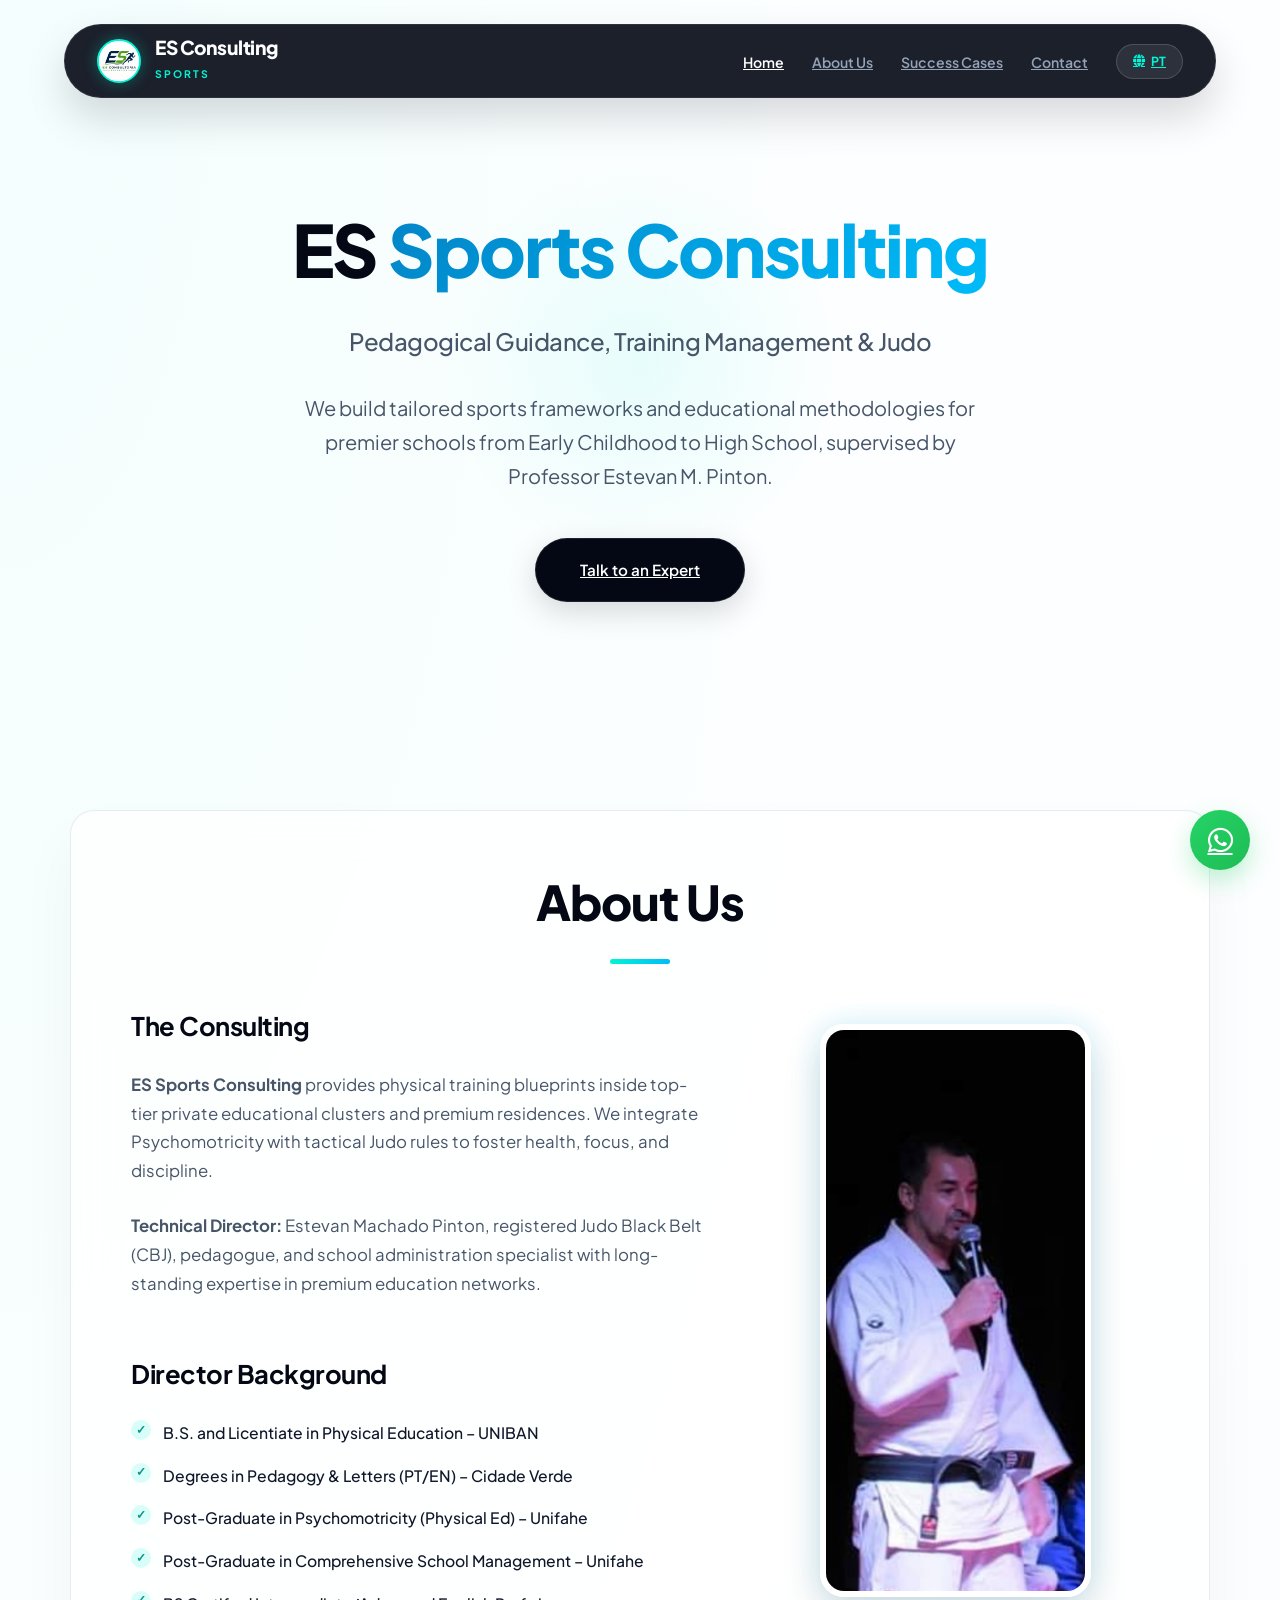
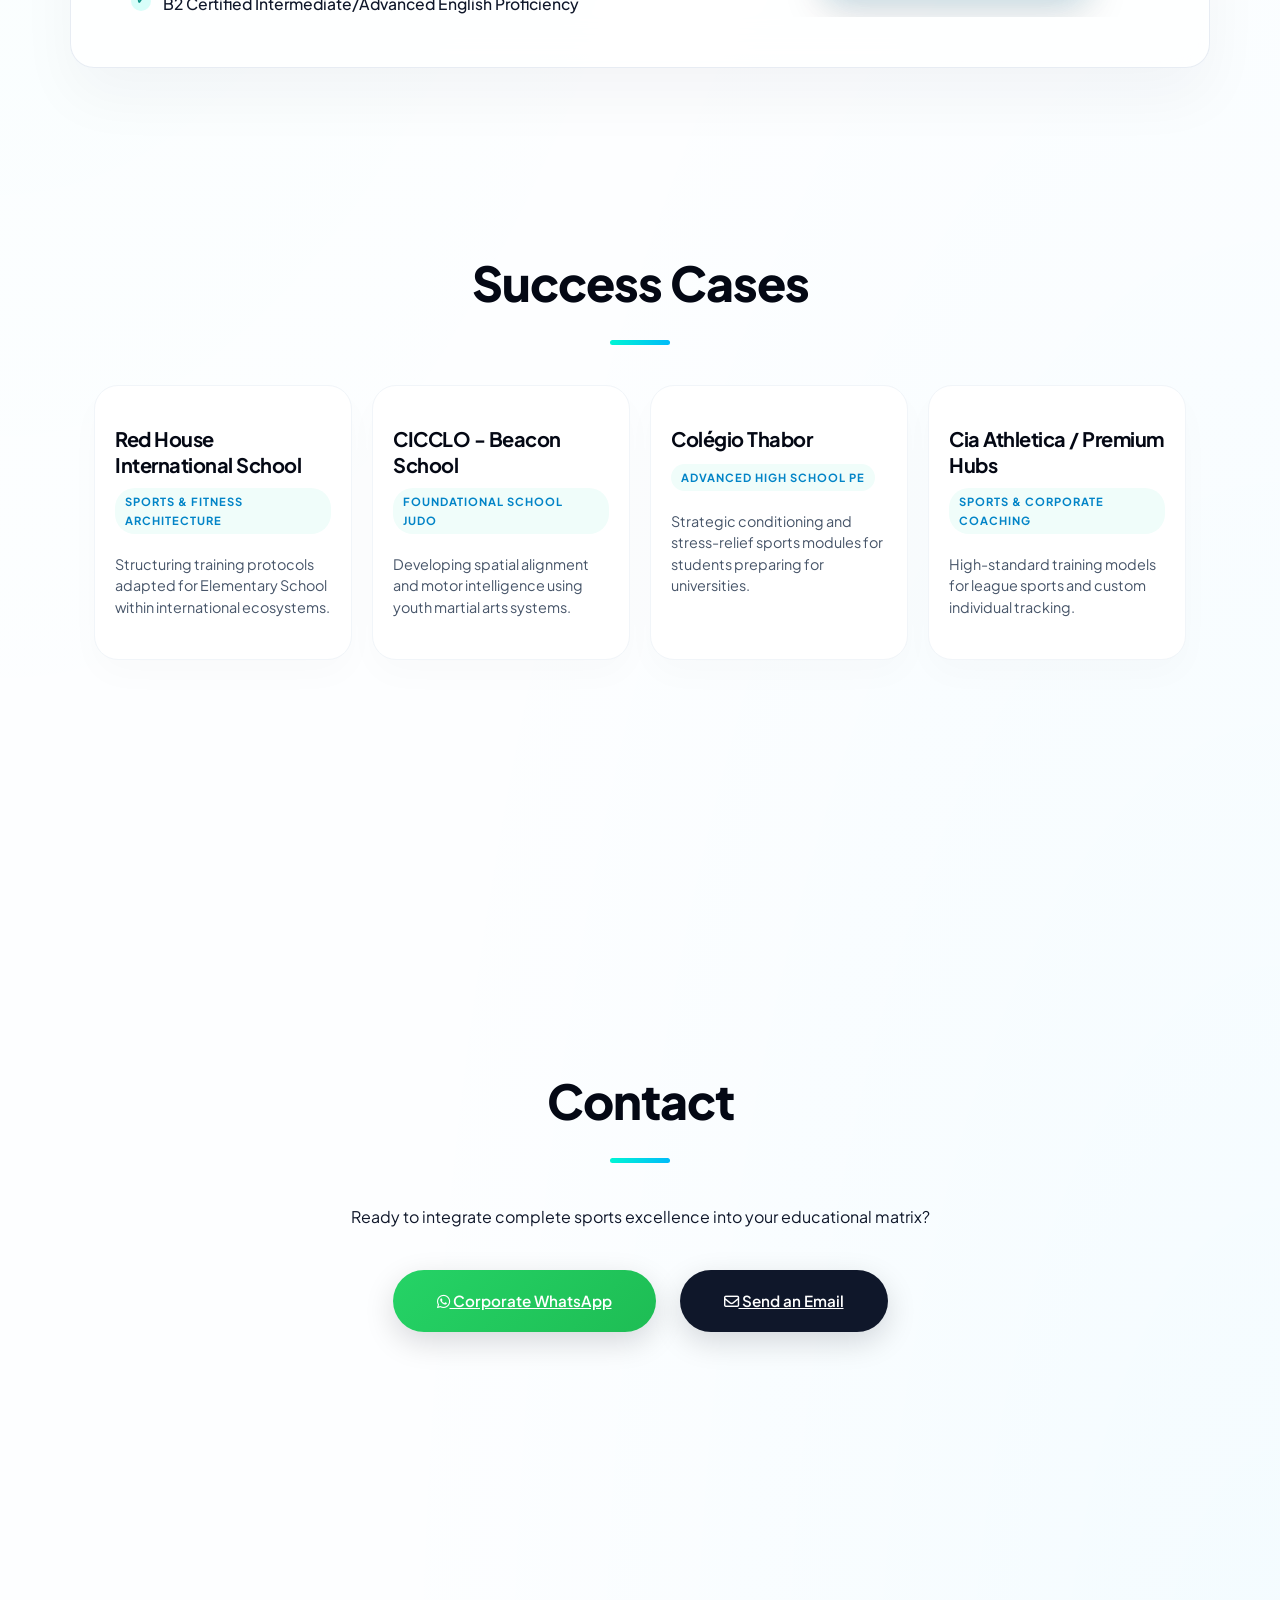
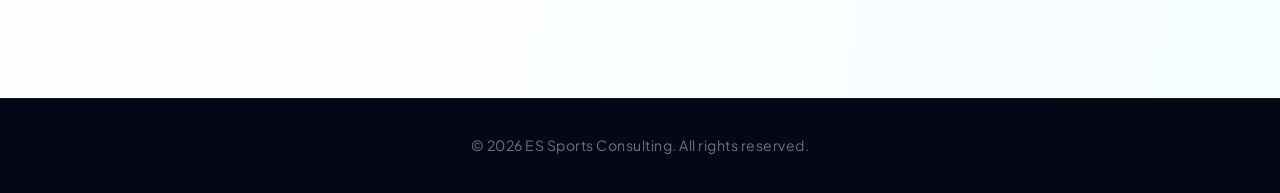
==== commit 7ad39df3: "AJUSTES JANELAS" ====
--- a/index_en.html
+++ b/index_en.html
@@ -124,4 +124,4 @@
     </footer>
 
 </body>
-</html>+</html>
--- a/style.css
+++ b/style.css
@@ -188,17 +188,32 @@
     box-shadow: 0 0 15px rgba(0, 245, 212, 0.4);
 }
 
-/* Configurações de Seções */
+/* Configurações de Seções com Centralização Vertical e Margem de Segurança */
 section {
-    padding: 140px 24px 100px 24px;
+    padding: 60px 24px;
     max-width: 1140px;
     margin: 0 auto;
     text-align: center;
+    
+    /* Centralização Vertical Perfeita */
+    min-height: 85vh; 
+    display: flex;
+    flex-direction: column;
+    justify-content: center;
+    align-items: center;
+    
+    /* RESOLVE O ACABAMENTO DO TÍTULO: Evita que a barra fixa coma o topo ao rolar */
+    scroll-margin-top: 130px; 
+}
+
+/* Garante que os blocos internos ocupem toda a largura do flexbox */
+.hero-text, .about-container, .grid-sucesso, #contato > p, .contact-buttons {
+    width: 100%;
 }
 
 .section-title {
     font-size: 3rem;
-    margin-bottom: 50px;
+    margin-bottom: 40px;
     color: var(--navy-deep);
     font-weight: 800;
     letter-spacing: -1px;
@@ -214,14 +229,9 @@
     border-radius: 10px;
 }
 
-/* Hero / Home Futurista Centralizada */
+/* Home / Hero */
 #home {
-    display: flex;
-    flex-direction: column;
-    align-items: center;
-    justify-content: center;
     min-height: 90vh;
-    padding-top: 200px;
     position: relative;
 }
 
@@ -233,11 +243,6 @@
     background: radial-gradient(circle, rgba(0, 245, 212, 0.08) 0%, transparent 70%);
     top: 20%;
     z-index: -1;
-}
-
-.hero-text {
-    max-width: 850px;
-    margin: 0 auto;
 }
 
 .hero-text h1 {
@@ -298,9 +303,8 @@
     -webkit-backdrop-filter: blur(20px);
     border-radius: var(--card-radius);
     box-shadow: 0 30px 60px rgba(15, 23, 42, 0.04);
-    padding: 60px;
+    padding: 50px 60px;
     border: 1px solid rgba(226, 232, 240, 0.8);
-    position: relative;
 }
 
 .about-container {
@@ -355,10 +359,10 @@
     font-weight: 800;
 }
 
-/* Casos de Sucesso Estilo 4 Colunas na mesma linha */
+/* Casos de Sucesso Estilo 4 Colunas */
 .grid-sucesso {
     display: grid;
-    grid-template-columns: repeat(4, 1fr); /* Mantém estritamente lado a lado no desktop */
+    grid-template-columns: repeat(4, 1fr);
     gap: 20px;
 }
 
@@ -424,7 +428,7 @@
     line-height: 1.5;
 }
 
-/* Seção Contato Ultra-Clean */
+/* Seção Contato */
 .contact-buttons {
     display: flex;
     justify-content: center;
@@ -453,7 +457,7 @@
     box-shadow: 0 15px 35px rgba(15, 23, 42, 0.25);
 }
 
-/* Rodapé Premium */
+/* Rodapé */
 footer {
     background-color: var(--navy-deep);
     color: #64748b;
@@ -463,12 +467,18 @@
     margin-top: 100px;
     border-top: 1px solid rgba(255, 255, 255, 0.05);
     letter-spacing: 0.5px;
-}
-
-/* Responsividade Adaptativa e Inteligente */
+    width: 100vw;
+    position: relative;
+    left: 50%;
+    right: 50%;
+    margin-left: -50vw;
+    margin-right: -50vw;
+}
+
+/* Responsividade Adaptativa */
 @media (max-width: 1100px) {
     .grid-sucesso {
-        grid-template-columns: repeat(2, 1fr); /* Vira bloco 2x2 em telas médias ou tablets deitados */
+        grid-template-columns: repeat(2, 1fr);
         gap: 24px;
     }
 }
@@ -476,6 +486,7 @@
 @media (max-width: 992px) {
     .about-container { grid-template-columns: 1fr; gap: 35px; }
     .hero-text h1 { font-size: 3.5rem; }
+    section { min-height: auto; padding: 80px 24px; }
 }
 
 @media (max-width: 768px) {
@@ -484,9 +495,8 @@
     nav ul { display: none; }
     .hero-text h1 { font-size: 2.6rem; }
     .hero-text h2 { font-size: 1.25rem; }
-    #quem-sou { padding: 30px; }
-    section { padding-top: 110px; }
+    #quem-sou { padding: 30px 20px; }
     .grid-sucesso {
-        grid-template-columns: 1fr; /* Empilha verticalmente no celular para leitura perfeita */
+        grid-template-columns: 1fr;
     }
 }
